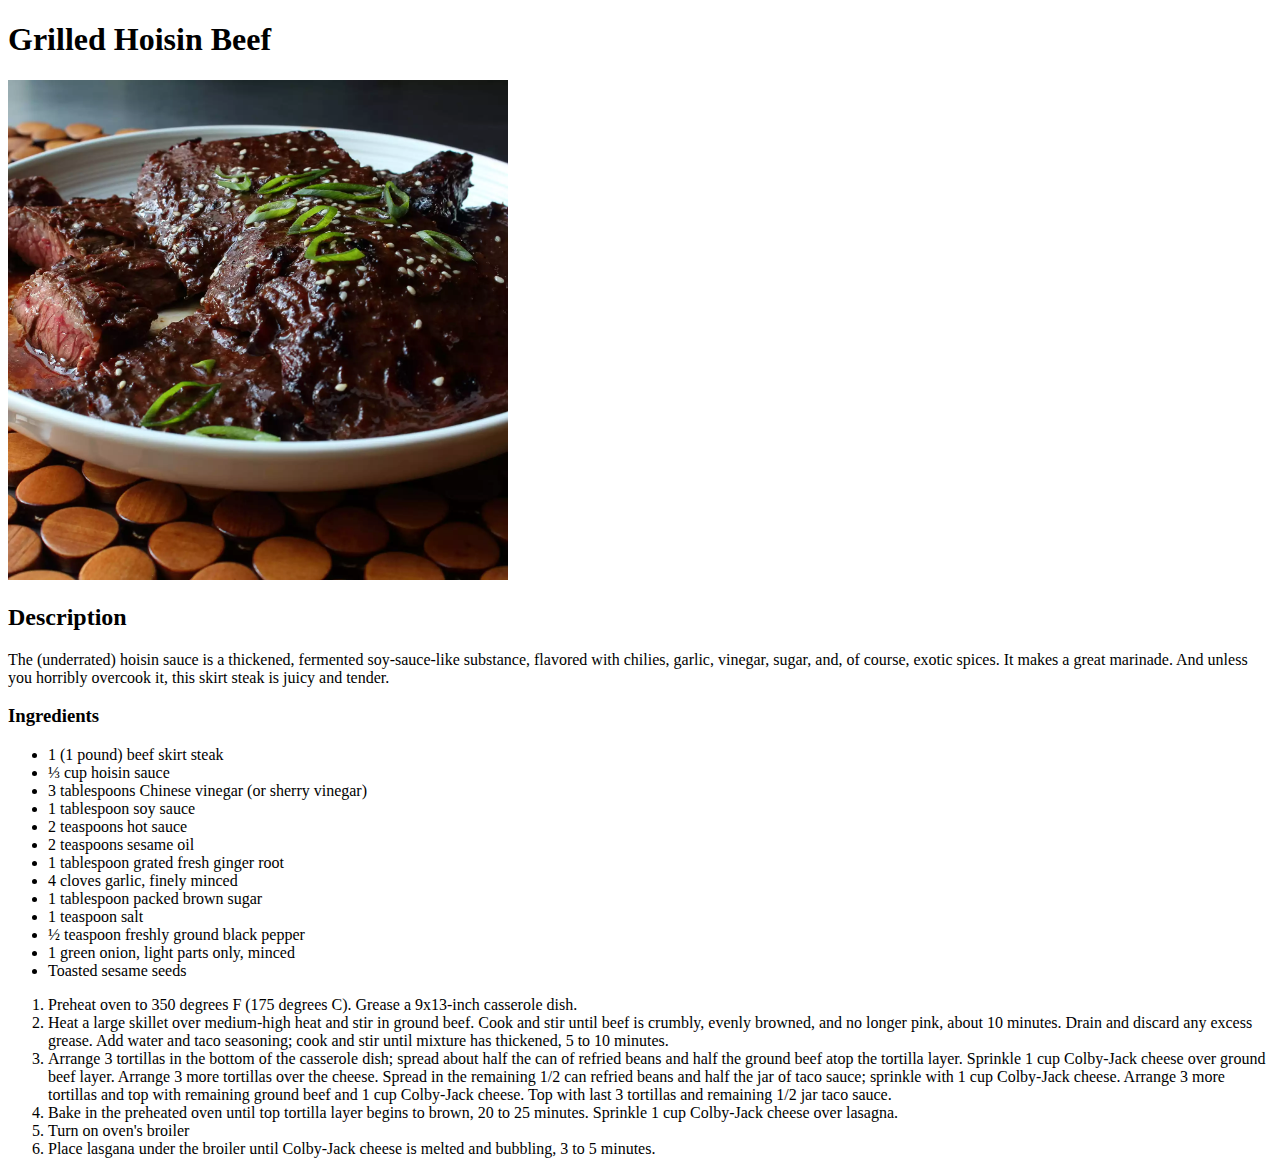
==== recipes/hoisin_beef.html @ 7b93b44e "Added two recipes to the site." ====
<!DOCTYPE html>
<html lang="en">
<head>
    <meta charset="UTF-8">
    <meta http-equiv="X-UA-Compatible" content="IE=edge">
    <meta name="viewport" content="width=device-width, initial-scale=1.0">
    <title>Recipes - Grilled Hoisin Beef</title>
</head>
<body>
    <h1>Grilled Hoisin Beef</h1>
    <img src="../images/grilled_hoisin_beef.jpg" alt="Hoisin Beef" width="500" height="500">
    
    <h2>Description</h2>
    <p>The (underrated) hoisin sauce is a thickened, fermented soy-sauce-like substance, flavored with chilies, 
        garlic, vinegar, sugar, and, of course, exotic spices. It makes a great marinade. 
        And unless you horribly overcook it, this skirt steak is juicy and tender.
    </p>
    <h3>Ingredients</h3>
    <ul>
        <li>1 (1 pound) beef skirt steak</li>
        <li>⅓ cup hoisin sauce</li>
        <li>3 tablespoons Chinese vinegar (or sherry vinegar)</li>
        <li>1 tablespoon soy sauce</li>
        <li>2 teaspoons hot sauce</li>
        <li>2 teaspoons sesame oil</li>
        <li>1 tablespoon grated fresh ginger root</li>
        <li>4 cloves garlic, finely minced</li>
        <li>1 tablespoon packed brown sugar</li>
        <li>1 teaspoon salt</li>
        <li>½ teaspoon freshly ground black pepper</li>
        <li>1 green onion, light parts only, minced</li>
        <li>Toasted sesame seeds</li>

    </ul>
    <ol>
        <li>Preheat oven to 350 degrees F (175 degrees C). Grease a 9x13-inch casserole dish.</li>
        <li>Heat a large skillet over medium-high heat and stir in ground beef. 
            Cook and stir until beef is crumbly, evenly browned, and no longer pink, about 10 minutes. 
            Drain and discard any excess grease. Add water and taco seasoning; cook and stir until mixture has 
            thickened, 5 to 10 minutes.</li>
        <li>Arrange 3 tortillas in the bottom of the casserole dish; spread about half the can of refried beans and 
            half the ground beef atop the tortilla layer. Sprinkle 1 cup Colby-Jack cheese over ground beef layer. 
            Arrange 3 more tortillas over the cheese. Spread in the remaining 1/2 can refried beans and half the jar of 
            taco sauce; sprinkle with 1 cup Colby-Jack cheese. Arrange 3 more tortillas and top with remaining 
            ground beef and 1 cup Colby-Jack cheese. Top with last 3 tortillas and remaining 1/2 jar taco sauce.</li>
        <li>Bake in the preheated oven until top tortilla layer begins to brown, 20 to 25 minutes. 
            Sprinkle 1 cup Colby-Jack cheese over lasagna.</li>
        <li>Turn on oven's broiler</li>
        <li>Place lasgana under the broiler until Colby-Jack cheese is melted and bubbling, 3 to 5 minutes.</li>
    </ol>
</body>
</html>
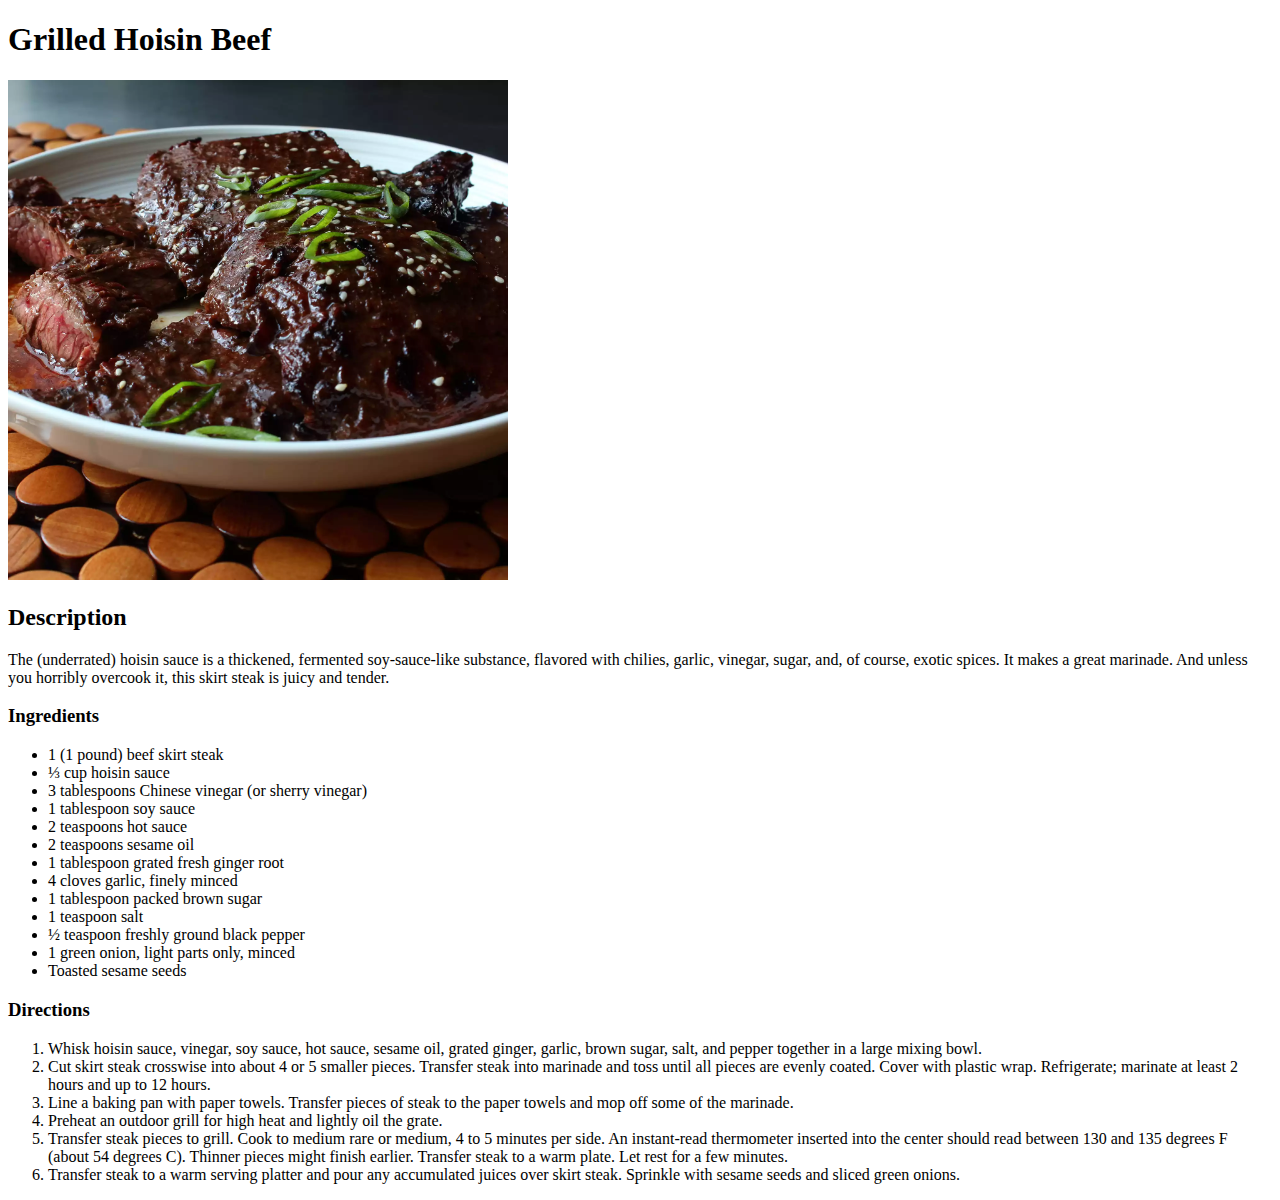
==== commit 5ecca0da: "Added 1 more recipe, also minor changes to formatting." ====
--- a/recipes/hoisin_beef.html
+++ b/recipes/hoisin_beef.html
@@ -30,23 +30,24 @@
         <li>½ teaspoon freshly ground black pepper</li>
         <li>1 green onion, light parts only, minced</li>
         <li>Toasted sesame seeds</li>
+    </ul>
 
-    </ul>
+    <h3>Directions</h3>
     <ol>
-        <li>Preheat oven to 350 degrees F (175 degrees C). Grease a 9x13-inch casserole dish.</li>
-        <li>Heat a large skillet over medium-high heat and stir in ground beef. 
-            Cook and stir until beef is crumbly, evenly browned, and no longer pink, about 10 minutes. 
-            Drain and discard any excess grease. Add water and taco seasoning; cook and stir until mixture has 
-            thickened, 5 to 10 minutes.</li>
-        <li>Arrange 3 tortillas in the bottom of the casserole dish; spread about half the can of refried beans and 
-            half the ground beef atop the tortilla layer. Sprinkle 1 cup Colby-Jack cheese over ground beef layer. 
-            Arrange 3 more tortillas over the cheese. Spread in the remaining 1/2 can refried beans and half the jar of 
-            taco sauce; sprinkle with 1 cup Colby-Jack cheese. Arrange 3 more tortillas and top with remaining 
-            ground beef and 1 cup Colby-Jack cheese. Top with last 3 tortillas and remaining 1/2 jar taco sauce.</li>
-        <li>Bake in the preheated oven until top tortilla layer begins to brown, 20 to 25 minutes. 
-            Sprinkle 1 cup Colby-Jack cheese over lasagna.</li>
-        <li>Turn on oven's broiler</li>
-        <li>Place lasgana under the broiler until Colby-Jack cheese is melted and bubbling, 3 to 5 minutes.</li>
+        <li>Whisk hoisin sauce, vinegar, soy sauce, hot sauce, sesame oil, grated ginger, garlic, brown sugar, salt, 
+            and pepper together in a large mixing bowl.</li>
+        <li>Cut skirt steak crosswise into about 4 or 5 smaller pieces. Transfer steak into marinade and toss until 
+            all pieces are evenly coated. Cover with plastic wrap. Refrigerate; marinate at least 2 hours and up 
+            to 12 hours.</li>
+        <li>Line a baking pan with paper towels. Transfer pieces of steak to the paper towels and mop off some of 
+            the marinade.</li>
+        <li>Preheat an outdoor grill for high heat and lightly oil the grate.</li>
+        <li>Transfer steak pieces to grill. Cook to medium rare or medium, 4 to 5 minutes per side. 
+            An instant-read thermometer inserted into the center should read between 130 and 135 degrees F 
+            (about 54 degrees C). Thinner pieces might finish earlier. Transfer steak to a warm plate. 
+            Let rest for a few minutes.</li>
+        <li>Transfer steak to a warm serving platter and pour any accumulated juices over skirt steak. 
+            Sprinkle with sesame seeds and sliced green onions.</li>
     </ol>
 </body>
 </html>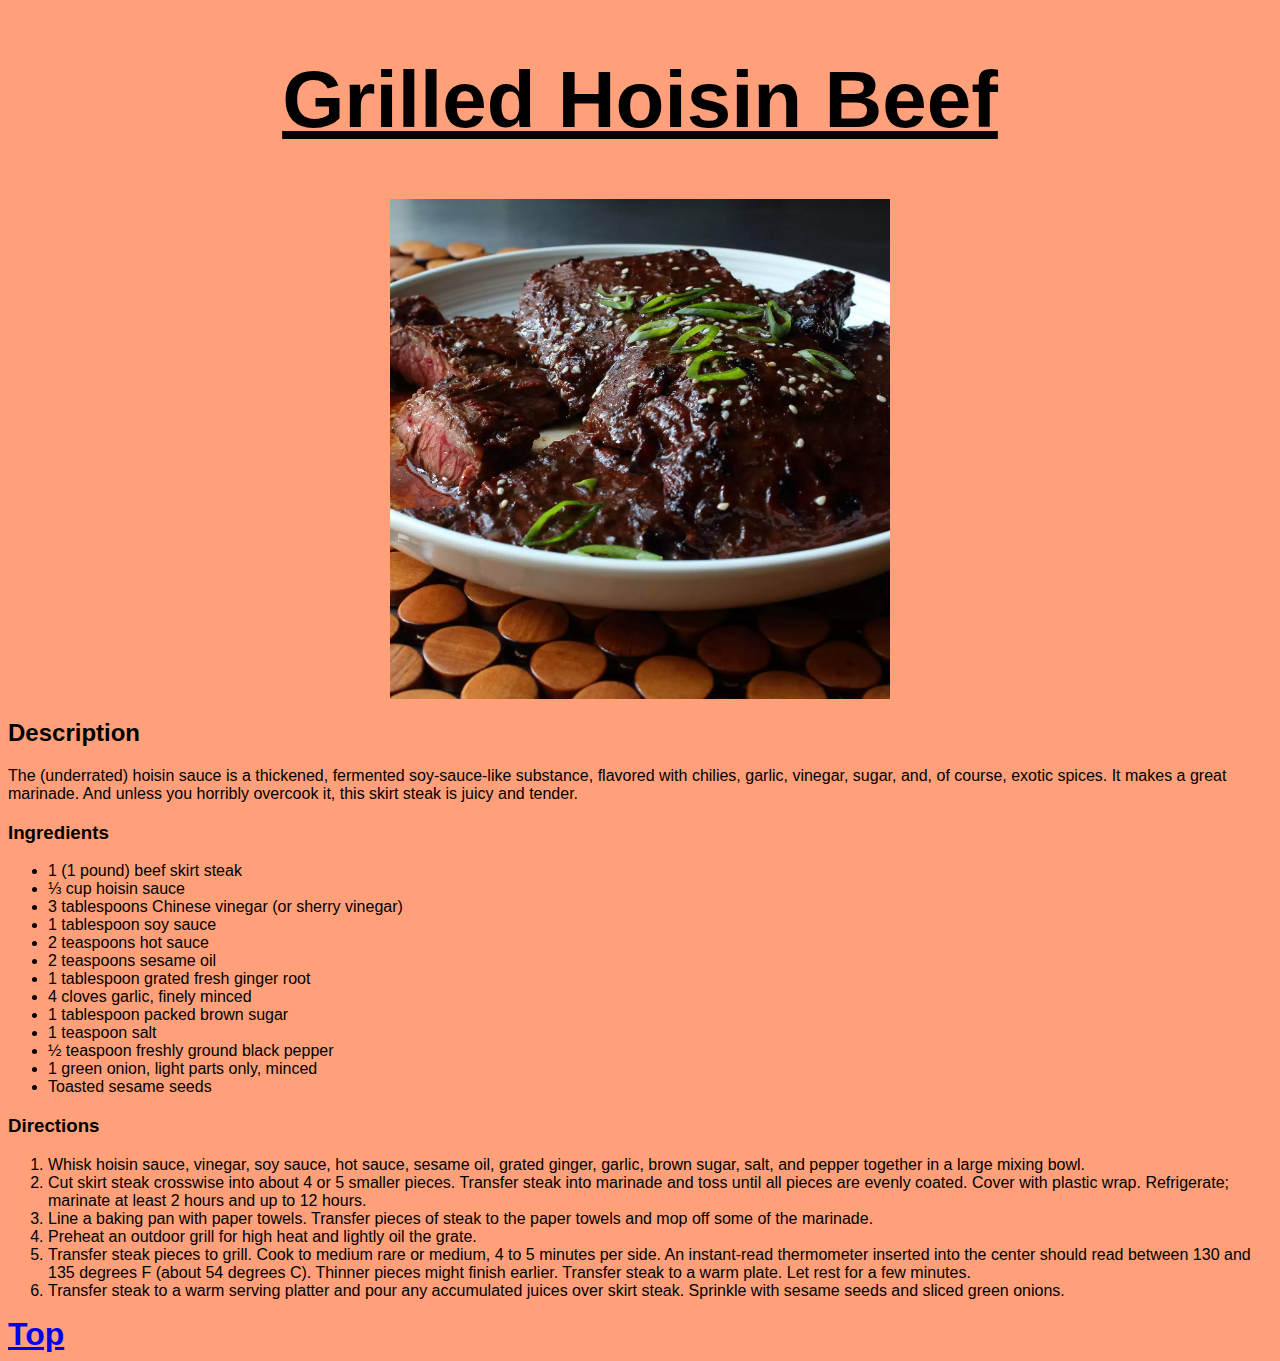
==== commit 75658014: "Added css styling to all pages." ====
--- a/recipes/hoisin_beef.html
+++ b/recipes/hoisin_beef.html
@@ -4,6 +4,7 @@
     <meta charset="UTF-8">
     <meta http-equiv="X-UA-Compatible" content="IE=edge">
     <meta name="viewport" content="width=device-width, initial-scale=1.0">
+    <link rel="stylesheet" href="../styles.css">
     <title>Recipes - Grilled Hoisin Beef</title>
 </head>
 <body>
@@ -49,5 +50,6 @@
         <li>Transfer steak to a warm serving platter and pour any accumulated juices over skirt steak. 
             Sprinkle with sesame seeds and sliced green onions.</li>
     </ol>
+    <a id="return-page" href="../index.html">Top</a>
 </body>
 </html>--- a/styles.css
+++ b/styles.css
@@ -0,0 +1,23 @@
+body {
+    background-color: lightsalmon;
+    font-family: Arial, Helvetica, sans-serif;
+}
+h1 {
+    text-align: center;
+    font-size: 500%;
+    text-decoration: underline;
+}
+
+ul {
+    text-align: left;
+}
+
+img {
+    display: block;
+    margin: auto;
+}
+
+#return-page {
+    font-size: xx-large;
+    font-weight: bold;
+}